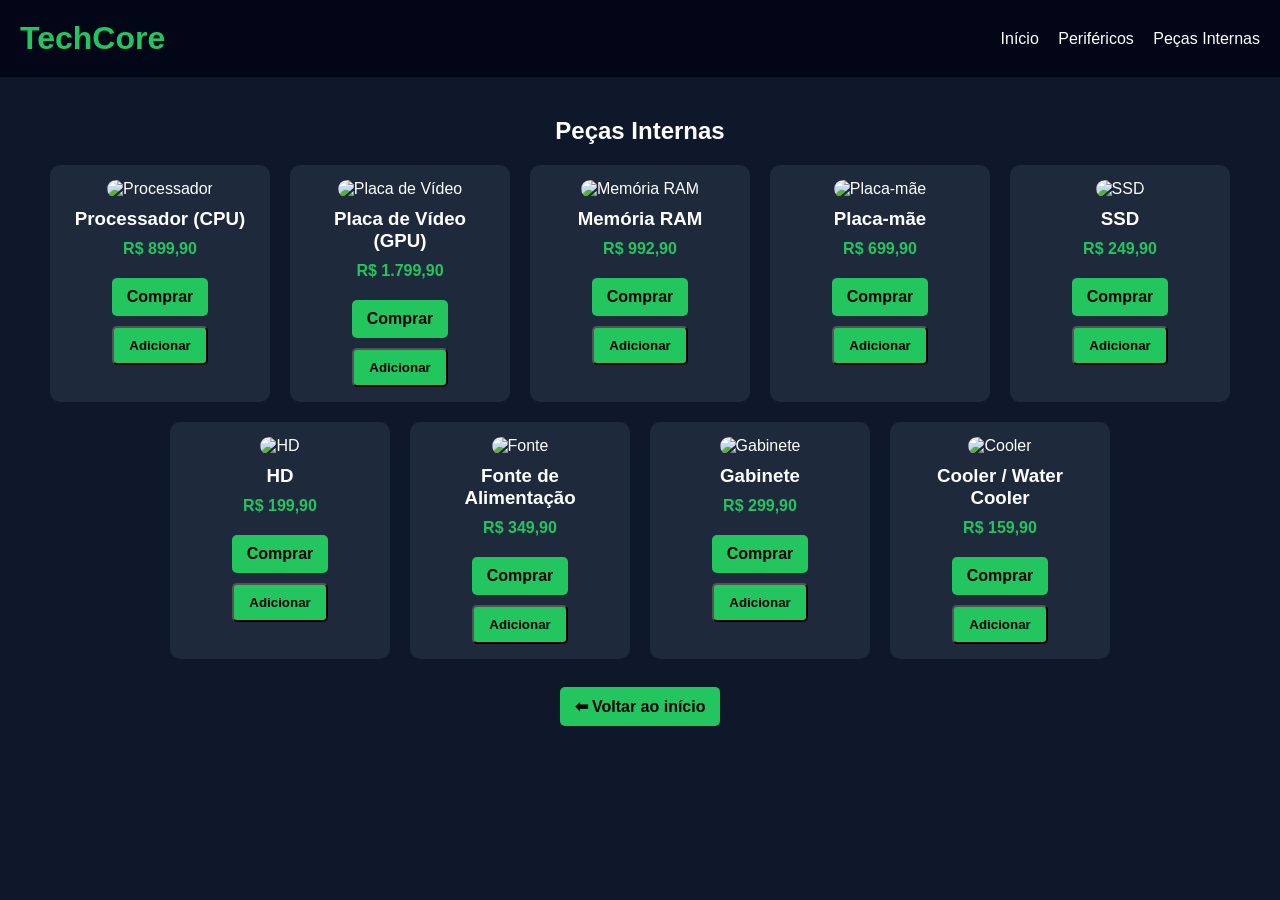
==== pecas.html @ e10ff333 "Add files via upload" ====
<!DOCTYPE html>
<html lang="pt-br">
<head>
    <meta charset="UTF-8">
    <title>Peças Internas</title>
    <link rel="stylesheet" href="style.css">
</head>
<body>

<header>
    <h1>TechCore</h1>
    <nav>
        <a href="index.html">Início</a>
        <a href="perifericos.html">Periféricos</a>
        <a href="pecas.html">Peças Internas</a>
    </nav>
</header>

<section class="produtos">
    <h2>Peças Internas</h2>

    <div class="grid-produtos">

        <div class="produto">
            <img src="c:\Users\JHANE KÉSIA\Downloads\TechCore.png" alt="Processador">
            <h3>Processador (CPU)</h3>
            <p class="preco">R$ 899,90</p>
            <a href="https://www.google.com/search?q=Processador+%28CPU%29&client=opera-gx&hs=8AJ&sca_esv=97f4d30082618abf&biw=1324&bih=690&sxsrf=ANbL-n6lbzXeaTGbnTKOQVon6IHH98yhwQ%3A1777742975118&ei=fzT2aaT3BrzU5OUP1LOruAo&ved=0ahUKEwjksqLUkJuUAxU8KrkGHdTZCqcQ4dUDCBE&uact=5&oq=Processador+%28CPU%29&gs_lp=[base64]&sclient=gws-wiz-serp" class="btn">Comprar</a>
            <button class="btn" onclick="adicionarCarrinho('Processador', 899.90)">
    Adicionar
</button>
        </div>

        <div class="produto">
            <img src="c:\Users\JHANE KÉSIA\Downloads\TechCore.png" alt="Placa de Vídeo">
            <h3>Placa de Vídeo (GPU)</h3>
            <p class="preco">R$ 1.799,90</p>
            <a href="https://www.google.com/search?q=Placa+de+Vídeo+%28GPU%29%0D%0A&client=opera-gx&sca_esv=97f4d30082618abf&biw=1324&bih=690&sxsrf=ANbL-n4glahWG8X6mx5xvpyzCONWQTA5pA%3A1777743623160&ei=Bzf2aaC_CYSq1sQPkPypgQU&ved=0ahUKEwjg3qOJk5uUAxUElZUCHRB-KlAQ4dUDCBE&uact=5&oq=Placa+de+Vídeo+%28GPU%29%0D%0A&gs_lp=[base64]&sclient=gws-wiz-serp" class="btn">Comprar</a>
            <button class="btn" onclick="adicionarCarrinho('Processador', 1.799,90)">
    Adicionar
</button>
        </div>

        <div class="produto">
            <img src="c:\Users\JHANE KÉSIA\Downloads\TechCore.png" alt="Memória RAM">
            <h3>Memória RAM</h3>
            <p class="preco">R$ 992,90</p>
            <a href="https://www.google.com/search?q=Memória+RAM&client=opera-gx&sca_esv=97f4d30082618abf&biw=1324&bih=690&sxsrf=ANbL-n5T9Nz7CxNMlD52d8IK2uxtkuY1Tg%3A1777743698073&ei=Ujf2afWXBIGd5OUP7avroA0&ved=0ahUKEwj1iICtk5uUAxWBDrkGHe3VGtQQ4dUDCBE&uact=5&oq=Memória+RAM&gs_lp=[base64]&sclient=gws-wiz-serp" class="btn">Comprar</a>
            <button class="btn" onclick="adicionarCarrinho('Processador', 992,90)">
    Adicionar
</button>
        </div>

        <div class="produto">
            <img src="c:\Users\JHANE KÉSIA\Downloads\TechCore.png" alt="Placa-mãe">
            <h3>Placa-mãe</h3>
            <p class="preco">R$ 699,90</p>
            <a href="https://www.google.com/search?q=Placa-mãe&client=opera-gx&sca_esv=97f4d30082618abf&biw=1324&bih=690&sxsrf=ANbL-n5BLTFyThwRYV_zhXIuBRcmCkhWzQ%3A1777743726870&ei=bjf2aZLnNIjK5OUPoOLIMQ&ved=0ahUKEwiS1t26k5uUAxUIJbkGHSAxMgYQ4dUDCBE&uact=5&oq=Placa-mãe&gs_lp=[base64]&sclient=gws-wiz-serp" class="btn">Comprar</a>
            <button class="btn" onclick="adicionarCarrinho('Processador', 699,90)">
    Adicionar
</button>
        </div>

        <div class="produto">
            <img src="c:\Users\JHANE KÉSIA\Downloads\TechCore.png" alt="SSD">
            <h3>SSD</h3>
            <p class="preco">R$ 249,90</p>
            <a href="https://www.google.com/search?q=ssd&client=opera-gx&sca_esv=97f4d30082618abf&biw=1324&bih=690&sxsrf=ANbL-n68L_VErhByft99qW_idcjGbEKSQQ%3A1777743749921&ei=hTf2ab70N9ux5OUP56q8mQk&ved=0ahUKEwj-ytzFk5uUAxXbGLkGHWcVL5MQ4dUDCBE&uact=5&oq=ssd&gs_lp=[base64]&sclient=gws-wiz-serp" class="btn">Comprar</a>
            <button class="btn" onclick="adicionarCarrinho('Processador', 249,90)">
    Adicionar
</button>
        </div>

        <div class="produto">
            <img src="c:\Users\JHANE KÉSIA\Downloads\TechCore.png" alt="HD">
            <h3>HD</h3>
            <p class="preco">R$ 199,90</p>
            <a href="https://www.google.com/search?q=hd&client=opera-gx&sca_esv=97f4d30082618abf&biw=1324&bih=690&sxsrf=ANbL-n423RXLJnSTrTlv_pwLoCJwlT2qFQ%3A1777743768134&ei=mDf2aaP1B6DM5OUPseupoQY&ved=0ahUKEwijobTOk5uUAxUgJrkGHbF1KmQQ4dUDCBE&uact=5&oq=hd&gs_lp=[base64]&sclient=gws-wiz-serp" class="btn">Comprar</a>
            <button class="btn" onclick="adicionarCarrinho('Processador', 199,90)">
    Adicionar
</button>
        </div>

        <div class="produto">
            <img src="c:\Users\JHANE KÉSIA\Downloads\TechCore.png" alt="Fonte">
            <h3>Fonte de Alimentação</h3>
            <p class="preco">R$ 349,90</p>
            <a href="https://www.google.com/search?q=Fonte+de+Alimentação%0D%0A&client=opera-gx&sca_esv=97f4d30082618abf&biw=1324&bih=690&sxsrf=ANbL-n7oOGpiGD2t7gWMJ1uhhbHbNaZPyg%3A1777743784488&ei=qDf2aY3AHfDB5OUPx6HD2Qg&ved=0ahUKEwiNtJrWk5uUAxXwILkGHcfQMIsQ4dUDCBE&uact=5&oq=Fonte+de+Alimentação%0D%0A&gs_lp=[base64]&sclient=gws-wiz-serp" class="btn">Comprar</a>
            <button class="btn" onclick="adicionarCarrinho('Processador', 349,90)">
    Adicionar
</button>
        </div>

        <div class="produto">
            <img src="c:\Users\JHANE KÉSIA\Downloads\TechCore.png" alt="Gabinete">
            <h3>Gabinete</h3>
            <p class="preco">R$ 299,90</p>
            <a href="https://www.google.com/search?q=Gabinete&client=opera-gx&sca_esv=97f4d30082618abf&biw=1324&bih=690&sxsrf=ANbL-n79il8LeNsyxJqYxUzFOly6qiEKFw%3A1777743957476&ei=VTj2aeLlHK7H5OUP6Ne3qQ0&ved=0ahUKEwii5NiolJuUAxWuI7kGHejrLdUQ4dUDCBE&uact=5&oq=Gabinete&gs_lp=[base64]&sclient=gws-wiz-serp" class="btn">Comprar</a>
            <button class="btn" onclick="adicionarCarrinho('Processador',  299,90)">
    Adicionar
</button>
        </div>

        <div class="produto">
            <img src="c:\Users\JHANE KÉSIA\Downloads\TechCore.png" alt="Cooler">
            <h3>Cooler / Water Cooler</h3>
            <p class="preco">R$ 159,90</p>
            <a href="https://www.google.com/search?q=Cooler+%2F+Water+Cooler&client=opera-gx&sca_esv=97f4d30082618abf&biw=1324&bih=690&sxsrf=ANbL-n6-uDYFw2HpG_10n4_S4icqxgJGnA%3A1777743985144&ei=cTj2aZ7HCPjY5OUPjf3wiAQ&ved=0ahUKEwjew_G1lJuUAxV4LLkGHY0-HEEQ4dUDCBE&uact=5&oq=Cooler+%2F+Water+Cooler&gs_lp=[base64]&sclient=gws-wiz-serp" class="btn">Comprar</a>
            <button class="btn" onclick="adicionarCarrinho('Processador',  159,90)">
    Adicionar
</button>
        </div>

    </div>

    <br>
    <a href="index.html" class="btn">⬅ Voltar ao início</a>
</section>

<script>
let carrinho = [];

function adicionarCarrinho(nome, preco) {
    carrinho.push({ nome, preco: Number(preco) });
    atualizarCarrinho();
}

function atualizarCarrinho() {
    let lista = document.getElementById("lista-carrinho");
    let total = document.getElementById("total");

    lista.innerHTML = "";
    let soma = 0;

    carrinho.forEach((item, index) => {
        soma += item.preco;

        let li = document.createElement("li");
        li.innerHTML = `
            ${item.nome} - R$ ${item.preco.toFixed(2)}
            <button onclick="removerItem(${index})">❌</button>
        `;
        lista.appendChild(li);
    });

    total.innerText = "Total: R$ " + soma.toFixed(2);
}

function removerItem(index) {
    carrinho.splice(index, 1);
    atualizarCarrinho();
}

function finalizarCompra() {
    alert("Compra finalizada!");
    carrinho = [];
    atualizarCarrinho();
}
</script>

<script>
function adicionarCarrinho(nome, preco) {
    let carrinho = JSON.parse(localStorage.getItem("carrinho")) || [];

    carrinho.push({
        nome: nome,
        preco: Number(preco)
    });

    localStorage.setItem("carrinho", JSON.stringify(carrinho));

    alert("Produto adicionado!");
}
</script>

</body>
</html>
---- style.css ----
* {
    margin: 0;
    padding: 0;
    box-sizing: border-box;
    font-family: Arial, sans-serif;
}

body {
    background-color: #0f172a;
    color: white;
}

/* HEADER */
header {
    background-color: #020617;
    padding: 20px;
    display: flex;
    justify-content: space-between;
    align-items: center;
}

header h1 {
    color: #22c55e;
}

nav a {
    color: white;
    margin-left: 15px;
    text-decoration: none;
    transition: 0.3s;
}

nav a:hover {
    color: #22c55e;
}

/* BANNER */
.banner {
    text-align: center;
    padding: 60px 20px;
    background: linear-gradient(to right, #020617, #1e293b);
}

.banner h2 {
    font-size: 2.5em;
    margin-bottom: 10px;
}

/* CATEGORIAS */
.categorias {
    padding: 40px 20px;
    text-align: center;
}

.cards {
    display: flex;
    justify-content: center;
    gap: 20px;
    margin-top: 20px;
    flex-wrap: wrap;
}

.card {
    background-color: #1e293b;
    padding: 20px;
    border-radius: 10px;
    width: 250px;
    transition: 0.3s;
}

.card:hover {
    transform: scale(1.05);
}

.card h3 {
    margin-bottom: 10px;
}

/* BOTÃO */
.btn {
    display: inline-block;
    margin-top: 10px;
    padding: 10px 15px;
    background-color: #22c55e;
    color: black;
    text-decoration: none;
    border-radius: 5px;
    font-weight: bold;
    transition: 0.3s;
}

.btn:hover {
    background-color: #16a34a;
}

/* FOOTER */
footer {
    text-align: center;
    padding: 20px;
    background-color: #020617;
    margin-top: 30px;
}
/* CONTATO */
.contato {
    padding: 40px 20px;
    text-align: center;
}

.contato form {
    max-width: 400px;
    margin: 20px auto;
    display: flex;
    flex-direction: column;
    gap: 10px;
}

.contato input,
.contato textarea {
    padding: 10px;
    border: none;
    border-radius: 5px;
    outline: none;
}

.contato input {
    height: 40px;
}

.contato textarea {
    resize: none;
}

/* PRODUTOS */
.produtos {
    padding: 40px 20px;
    text-align: center;
}

.grid-produtos {
    display: flex;
    justify-content: center;
    flex-wrap: wrap;
    gap: 20px;
    margin-top: 20px;
}

.produto {
    background-color: #1e293b;
    padding: 15px;
    border-radius: 10px;
    width: 220px;
    transition: 0.3s;
}

.produto:hover {
    transform: scale(1.05);
}

.produto img {
    width: 100%;
    border-radius: 10px;
}

.produto h3 {
    margin: 10px 0;
}

.preco {
    color: #22c55e;
    font-weight: bold;
    margin-bottom: 10px;
}


/* CARRINHO */
.carrinho {
    padding: 40px 20px;
    text-align: center;
    background-color: #020617;
}

.carrinho ul {
    list-style: none;
    margin: 20px 0;
}

.carrinho li {
    margin: 10px 0;
    background-color: #1e293b;
    padding: 10px;
    border-radius: 5px;
}

.carrinho button {
    margin-left: 10px;
    background: red;
    color: white;
    border: none;
    padding: 5px;
    cursor: pointer;
}

/* CARRINHO COMPLETO */
.carrinho-completo {
    padding: 40px;
    text-align: center;
}

table {
    width: 80%;
    margin: 20px auto;
    border-collapse: collapse;
    background-color: #1e293b;
}

th, td {
    padding: 12px;
    border-bottom: 1px solid #333;
}

th {
    background-color: #020617;
}

td button {
    background: red;
    color: white;
    border: none;
    padding: 5px;
    cursor: pointer;
}
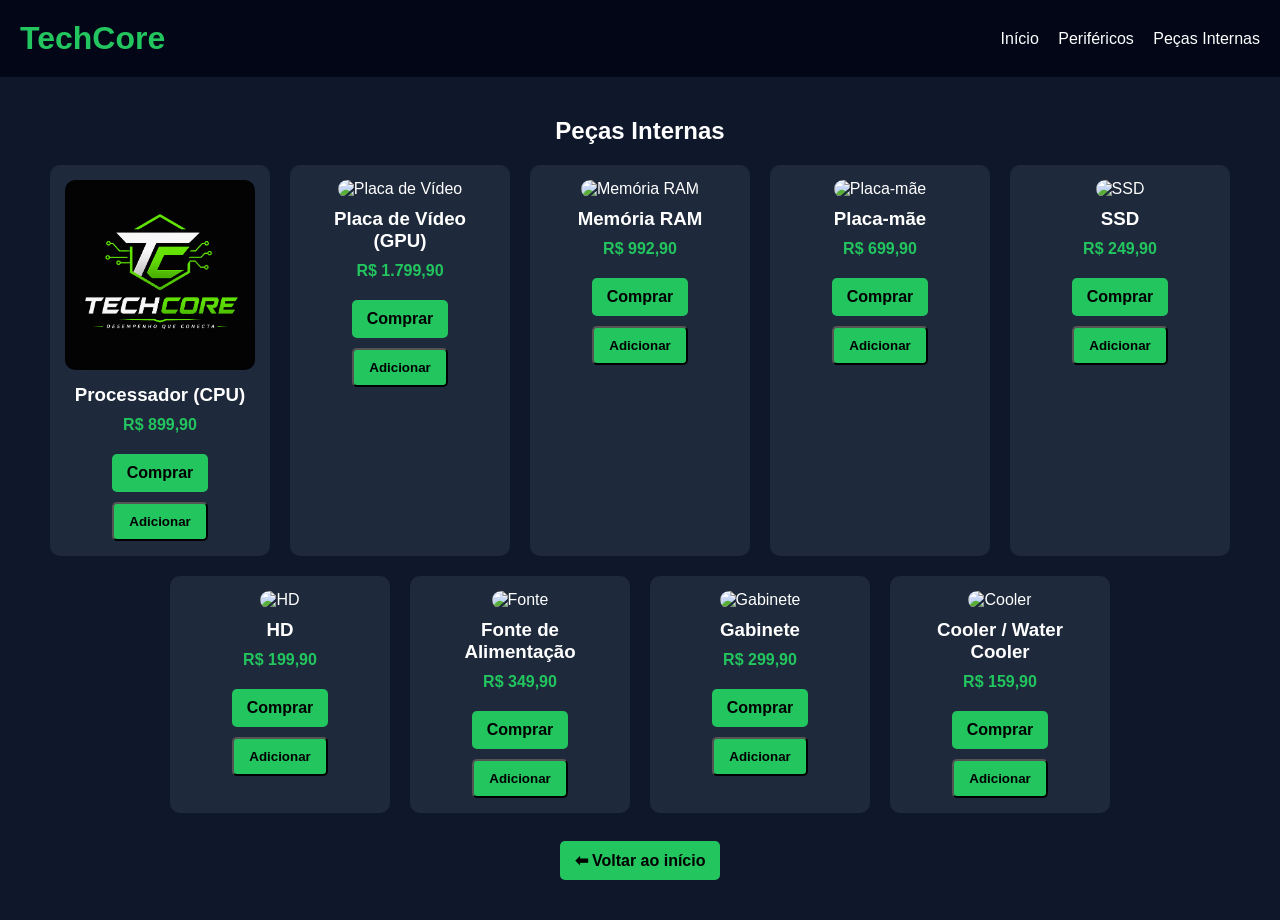
==== commit c50776ab: "Update pecas.html" ====
--- a/pecas.html
+++ b/pecas.html
@@ -22,7 +22,7 @@
     <div class="grid-produtos">
 
         <div class="produto">
-            <img src="c:\Users\JHANE KÉSIA\Downloads\TechCore.png" alt="Processador">
+            <img src="./imagens/logo.png" alt="Processador">
             <h3>Processador (CPU)</h3>
             <p class="preco">R$ 899,90</p>
             <a href="https://www.google.com/search?q=Processador+%28CPU%29&client=opera-gx&hs=8AJ&sca_esv=97f4d30082618abf&biw=1324&bih=690&sxsrf=ANbL-n6lbzXeaTGbnTKOQVon6IHH98yhwQ%3A1777742975118&ei=fzT2aaT3BrzU5OUP1LOruAo&ved=0ahUKEwjksqLUkJuUAxU8KrkGHdTZCqcQ4dUDCBE&uact=5&oq=Processador+%28CPU%29&gs_lp=[base64]&sclient=gws-wiz-serp" class="btn">Comprar</a>
@@ -174,4 +174,4 @@
 </script>
 
 </body>
-</html>+</html>
